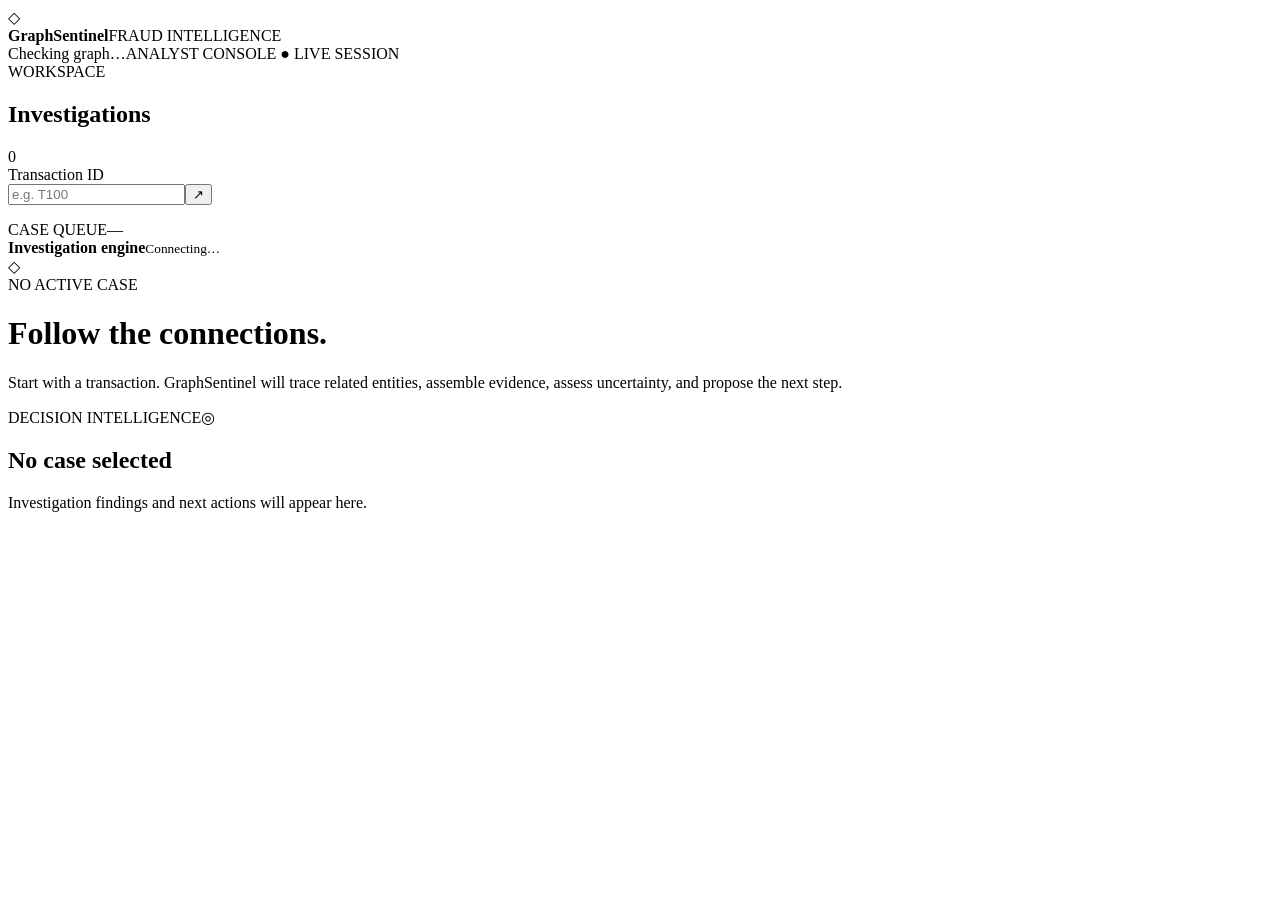
==== frontend/index.html @ 1bad8f68 "stage-1" ====
<!doctype html>
<html lang="en">
<head>
  <meta charset="utf-8">
  <meta name="viewport" content="width=device-width, initial-scale=1">
  <title>GraphSentinel — Investigation Command Center</title>
  <link rel="stylesheet" href="/static/style.css">
</head>
<body>
  <div class="shell">
    <header class="topbar">
      <div class="brand"><div class="brand-mark">◇</div><div><strong>GraphSentinel</strong><span>FRAUD INTELLIGENCE</span></div></div>
      <div class="top-meta"><span id="mode-badge" class="mode">Checking graph…</span><span class="top-separator"></span><span class="operator">ANALYST CONSOLE <b>●</b> LIVE SESSION</span></div>
    </header>
    <div class="workspace">
      <aside class="sidebar">
        <div class="sidebar-head"><div><span class="eyebrow">WORKSPACE</span><h2>Investigations</h2></div><span id="case-count" class="count">0</span></div>
        <form id="new-form" class="new-form">
          <label for="transaction-id">Transaction ID</label>
          <div class="new-row"><input id="transaction-id" name="transaction_id" placeholder="e.g. T100" autocomplete="off" required><button type="submit" title="Start investigation" aria-label="Start investigation">↗</button></div>
          <p id="demo-hint" class="hint"></p>
        </form>
        <div class="section-line"><span>CASE QUEUE</span><span id="queue-status">—</span></div>
        <div id="case-list" class="case-list" aria-live="polite"></div>
        <div class="sidebar-bottom"><span class="pulse"></span><div><b>Investigation engine</b><small id="engine-status">Connecting…</small></div></div>
      </aside>
      <main class="main">
        <div id="empty-state" class="empty-state"><div class="empty-icon">◇</div><span class="eyebrow">NO ACTIVE CASE</span><h1>Follow the connections.</h1><p>Start with a transaction. GraphSentinel will trace related entities, assemble evidence, assess uncertainty, and propose the next step.</p></div>
        <div id="case-view" hidden>
          <div class="case-header"><div><span class="eyebrow">ACTIVE INVESTIGATION <span class="dot">●</span> <span id="case-id"></span></span><h1 id="case-title">Transaction</h1><p id="case-subtitle"></p></div><span id="case-status" class="status"></span></div>
          <div class="metrics"><div class="metric"><span>RISK SIGNAL</span><strong id="metric-risk">—</strong><small>Evidence weighted estimate</small></div><div class="metric"><span>EVIDENCE CONFIDENCE</span><strong id="metric-confidence">—</strong><small>Heuristic, not calibrated probability</small></div><div class="metric"><span>GRAPH PATTERNS</span><strong id="metric-patterns">—</strong><small>Inspectable motifs</small></div><div class="metric"><span>RELATED CASES</span><strong id="metric-memory">—</strong><small>Historical context</small></div></div>
          <nav class="tabs" aria-label="Investigation details"><button class="tab active" data-tab="overview">Overview</button><button class="tab" data-tab="graph">Graph</button><button class="tab" data-tab="evidence">Evidence</button><button class="tab" data-tab="timeline">Timeline</button><button class="tab" data-tab="memory">Similar cases</button><button class="tab" data-tab="policy">Policy</button></nav>
          <div id="tab-content" class="tab-content"></div>
        </div>
      </main>
      <aside class="decision-panel"><div class="decision-top"><span class="eyebrow">DECISION INTELLIGENCE</span><span class="decision-icon">◎</span></div><div id="decision-content" class="decision-content"><h2>No case selected</h2><p>Investigation findings and next actions will appear here.</p></div></aside>
    </div>
    <div id="toast" class="toast" role="status" hidden></div>
  </div>
  <script src="/static/app.js" defer></script>
</body>
</html>
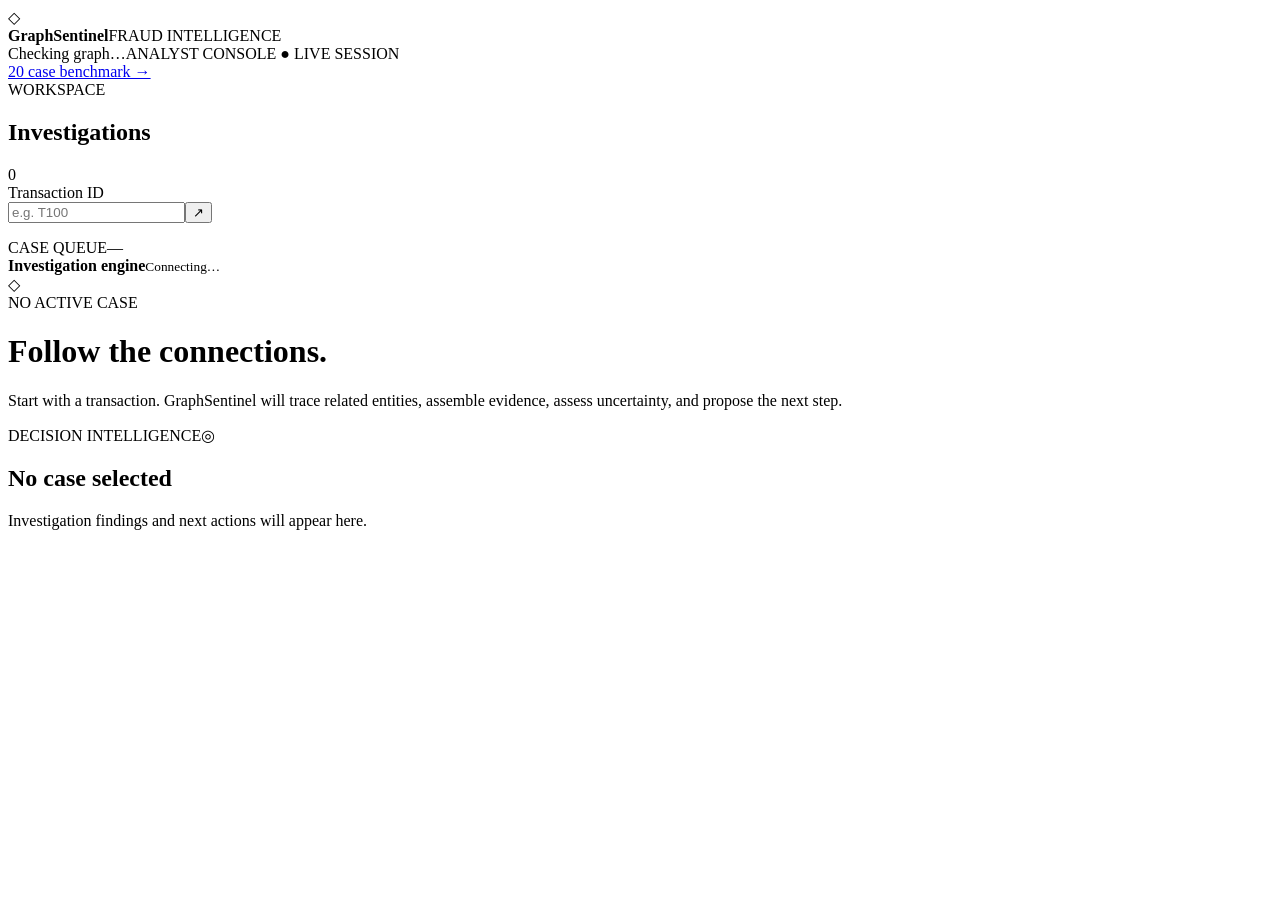
==== commit 069298f5: "feat: surface benchmark investigations in analyst command center" ====
--- a/frontend/index.html
+++ b/frontend/index.html
@@ -11,6 +11,7 @@
     <header class="topbar">
       <div class="brand"><div class="brand-mark">◇</div><div><strong>GraphSentinel</strong><span>FRAUD INTELLIGENCE</span></div></div>
       <div class="top-meta"><span id="mode-badge" class="mode">Checking graph…</span><span class="top-separator"></span><span class="operator">ANALYST CONSOLE <b>●</b> LIVE SESSION</span></div>
+      <a href="/benchmark" class="header-link">20 case benchmark →</a>
     </header>
     <div class="workspace">
       <aside class="sidebar">
